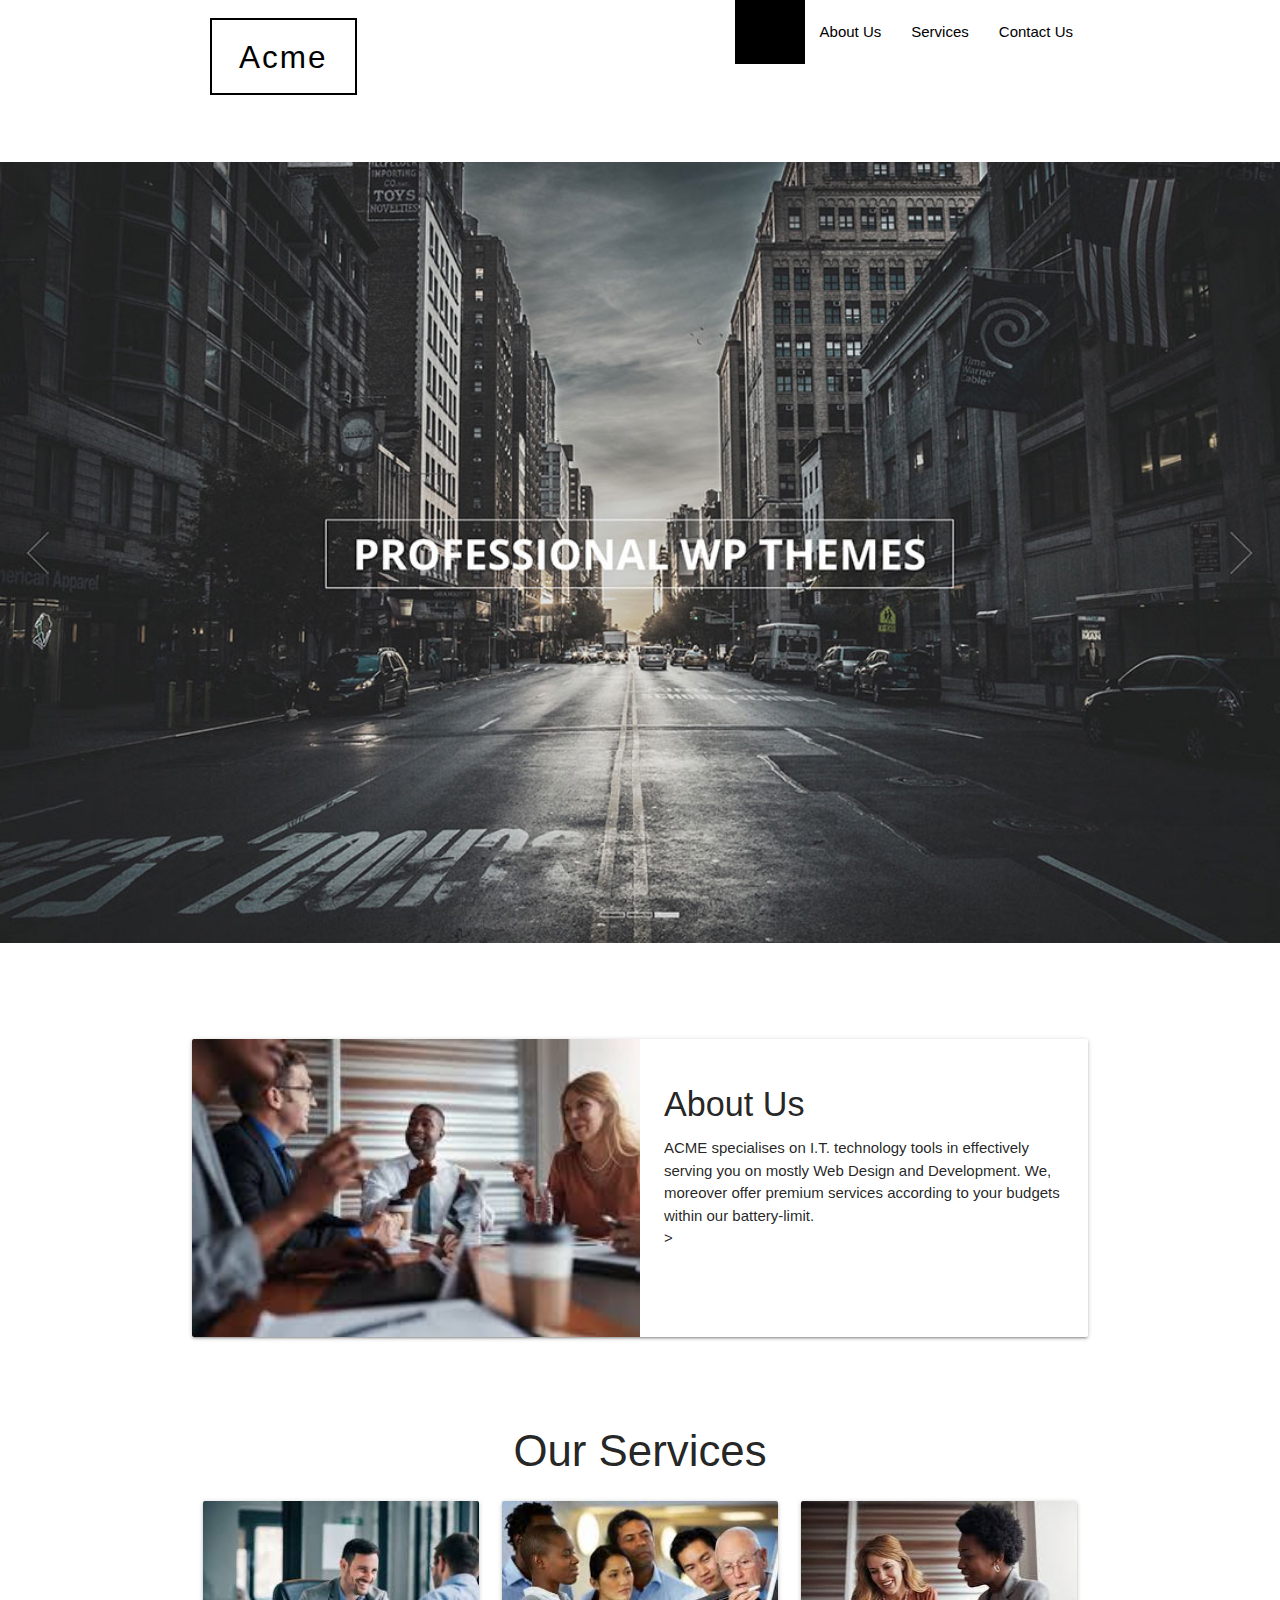
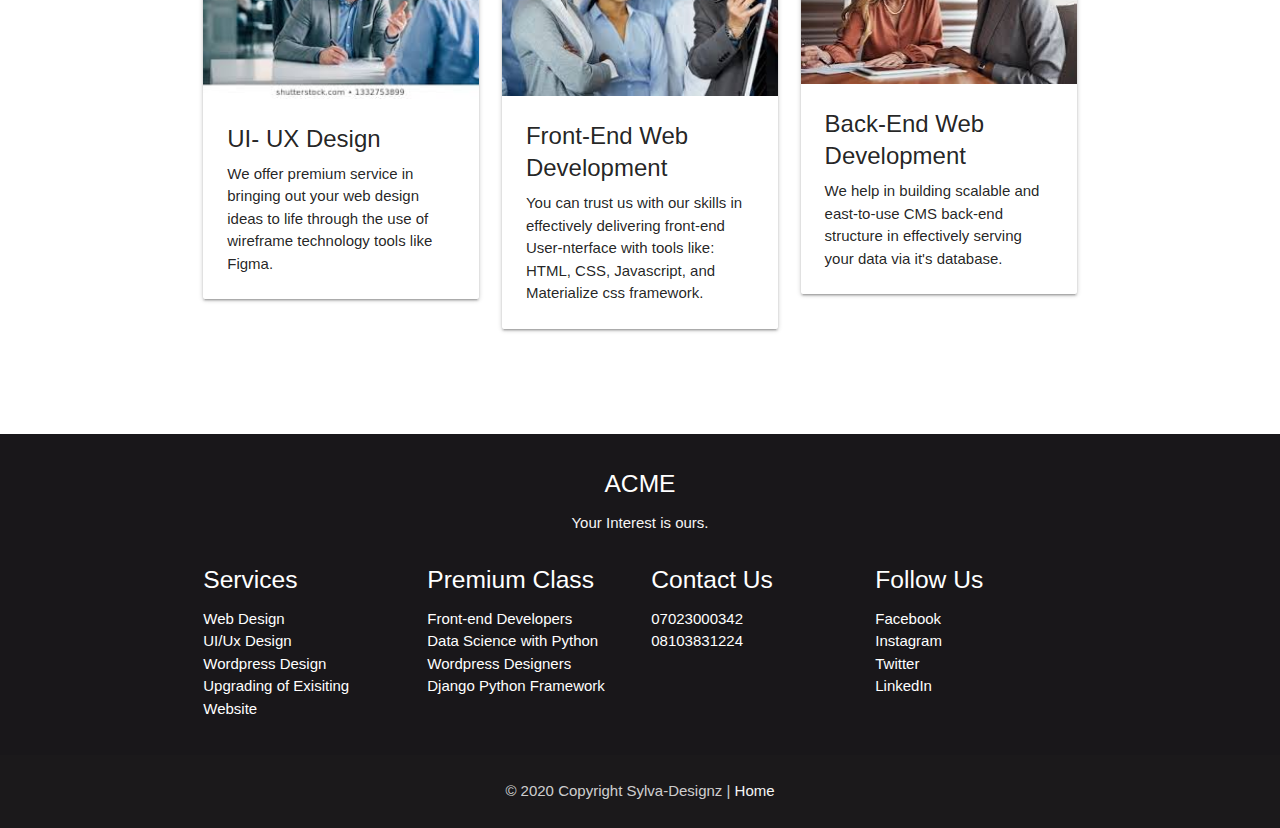
==== index.html @ 7bc6cb58 "first commit" ====
<!DOCTYPE html>
<html lang="en">
<head>
  <meta http-equiv="Content-Type" content="text/html; charset=UTF-8"/>
  <meta name="viewport" content="width=device-width, initial-scale=1, maximum-scale=1.0"/>
  <title>Home</title>

  <!-- CSS  -->
  <link href="https://fonts.googleapis.com/icon?family=Material+Icons" rel="stylesheet">
  <link href="css/materialize.css" type="text/css" rel="stylesheet" media="screen,projection"/>
  <link href="css/style.css" type="text/css" rel="stylesheet" media="screen,projection"/>
</head>
<body>
  <nav class="nav-color" role="navigation">
    <div class="nav-wrapper container"><a id="logo-container" href="#" class="brand-logo">Acme</a>
      <ul class="right hide-on-med-and-down">
        <li><a class="active linkz" href="index.html">Home</a></li>
        <li><a class="linkz" href="about.html">About Us</a></li>
        <li><a class="linkz" href="services.html">Services</a></li>
        <li><a class="linkz" href="contact.html">Contact Us</a></li>
      </ul>

      <ul id="nav-mobile" class="sidenav">
        <li><a class="linkz" href="index.html">Home</a></li>
        <li><a class="linkz" href="about.html">About Us</a></li>
        <li><a class="linkz" href="services.html">Services</a></li>
        <li><a class="linkz" href="contact.html">Contact Us</a></li>
      </ul>
      <a href="#" data-target="nav-mobile" class="sidenav-trigger"><i class="material-icons">menu</i></a>
    </div>
  </nav>


  <div class="col s12">
      <img src="img/img.jpg" alt=""  class="img-bg">
  </div>

  <!--About us-->
  <div class="container block2">
    <div class="col s12 m6">
      <div class="card horizontal horizon">
        <div class="card-image">
          <img src="img/img1.jpg" style="width:100%;">
        </div>
        <div class="card-stacked packed">
          <div class="card-content">
            <h4 >About Us</h4>
            <p>ACME specialises on I.T. technology tools in effectively serving you on mostly Web Design and Development. We, moreover offer premium services according to your budgets within our battery-limit.</p>>
          </div>
        </div>
      </div>
    </div>
              
  
  </div>

  <div class="container block1">
    <h3 style="text-align: center;">Our Services</h3>
    <div class="row">
        <div class="col s12 m4">
          <div class="card">
            <div class="card-image">
              <img src="img/img4.jpg">
            </div>
            <div class="card-content">
              <span class="card-title">UI- UX Design</span>
              <p>We offer premium service in bringing out your web design ideas to life through the use of wireframe technology tools like Figma.</p>
            </div>
          </div>
      </div>
                
    
      <div class="col s12 m4">
        <div class="card">
          <div class="card-image">
            <img src="img/img3.jpg">
          </div>
          <div class="card-content">
            <span class="card-title">Front-End Web Development</span>
            <p>You can trust us with our skills in effectively delivering front-end User-nterface with tools like: HTML, CSS, Javascript, and Materialize css framework.
          </div>
        </div>
      </div>

      <div class="col s12 m4">
        <div class="card">
          <div class="card-image">
            <img src="img/img2.jpg">
          </div>
          <div class="card-content">
            <span class="card-title">Back-End Web Development</span>
            <p>We help in building scalable and east-to-use CMS back-end structure in effectively serving your data via it's database.</p>
          </div>
        </div>
      </div>

    </div>
  </div>

  <footer class="page-footer footer">
    <div class="col l6 s12 center">
      <h5 class="white-text ">ACME</h5>
      <p class="grey-text text-lighten-4">Your Interest is ours.</p>
    </div>
    <div class="container">
      <div class="row">
        <div class="col s12 m3">
          <h5>Services</h5>
          <ul>
            <li>Web Design</li>
            <li>UI/Ux Design</li>
            <li>Wordpress Design</li>
            <li>Upgrading of Exisiting Website</li>
          </ul>
        </div>

        <div class="col s12 m3">
          <h5>Premium Class</h5>
          <ul>
            <li>Front-end Developers</li>
            <li>Data Science with Python</li>
            <li>Wordpress Designers</li>
            <li>Django Python Framework</li>
          </ul>
        </div>

        <div class="col s12 m3">
          <h5>Contact Us</h5>
          <ul>
            <li>07023000342</li>
            <li>08103831224</li>
          </ul>
        </div>

        <div class="col s12 m3">
          <h5>Follow Us</h5>
          <ul>
            <li>Facebook</li>
            <li>Instagram</li>
            <li>Twitter</li>
            <li>LinkedIn</li>
          </ul>
        </div>

      </div>
    </div>
    <div class="footer-copyright foot">
      <div class="container center">
      <p>© 2020 Copyright Sylva-Designz | <a class="grey-text text-lighten-4 center" href="index.html">Home</a></p>
      </div>
    </div>
  </footer>

  <!--  Scripts-->
  <script src="https://code.jquery.com/jquery-2.1.1.min.js"></script>
  <script src="js/materialize.js"></script>
  <script src="js/init.js"></script>
  </body>
</html>
---- css/style.css ----
/* Custom Stylesheet */
/**
 * Use this file to override Materialize files so you can update
 * the core Materialize files in the future
 *
 * Made By MaterializeCSS.com
 */

.icon-block {
  padding: 0 15px;
}
.icon-block .material-icons {
	font-size: inherit;
}
.brand-logo{
  border: 2px solid black;
  margin: 2vmin;
  padding: 2vmin 6vmin;
}

.brand-logo:link, :visited{
  color: black;
  font: bold;
  font-family: Impact, Haettenschweiler, 'Arial Narrow Bold', sans-serif;
  letter-spacing: 2px;
}
.linkz:link{
  color: black;
}
.active{
  color: whitesmoke;
  background: black;
}
#logo-container{
  color: black;
  padding: 0.5vmin 3vmin;
}
.nav-color{
  background: white;
  height: 18vmin;
}
.img-bg{
  width: 100%;
}

.img-block{
  margin-top: 5vmin;
}

.top{
  text-align: center;
}
.block1, .block2{
  margin-top: 10vmin;
  margin-bottom: 10vmin;
}

.packed{
  text-align: left;
}

.card-image{
  width: 100%;
}
.footer{
  background:#19171a;
}
.foot{
  background: black;
}

/* contact form */
.button{
  background-color: maroon;
  border-radius: 1vmin;
  color: white;
  padding: 2vmin 3vmin;
  margin-top: 4vmin;
  margin-bottom: 4vmin;
}

form{
  color: maroon;
}
form>p{
  margin-top: 1vmin;
}
input{
  border: maroon;
}
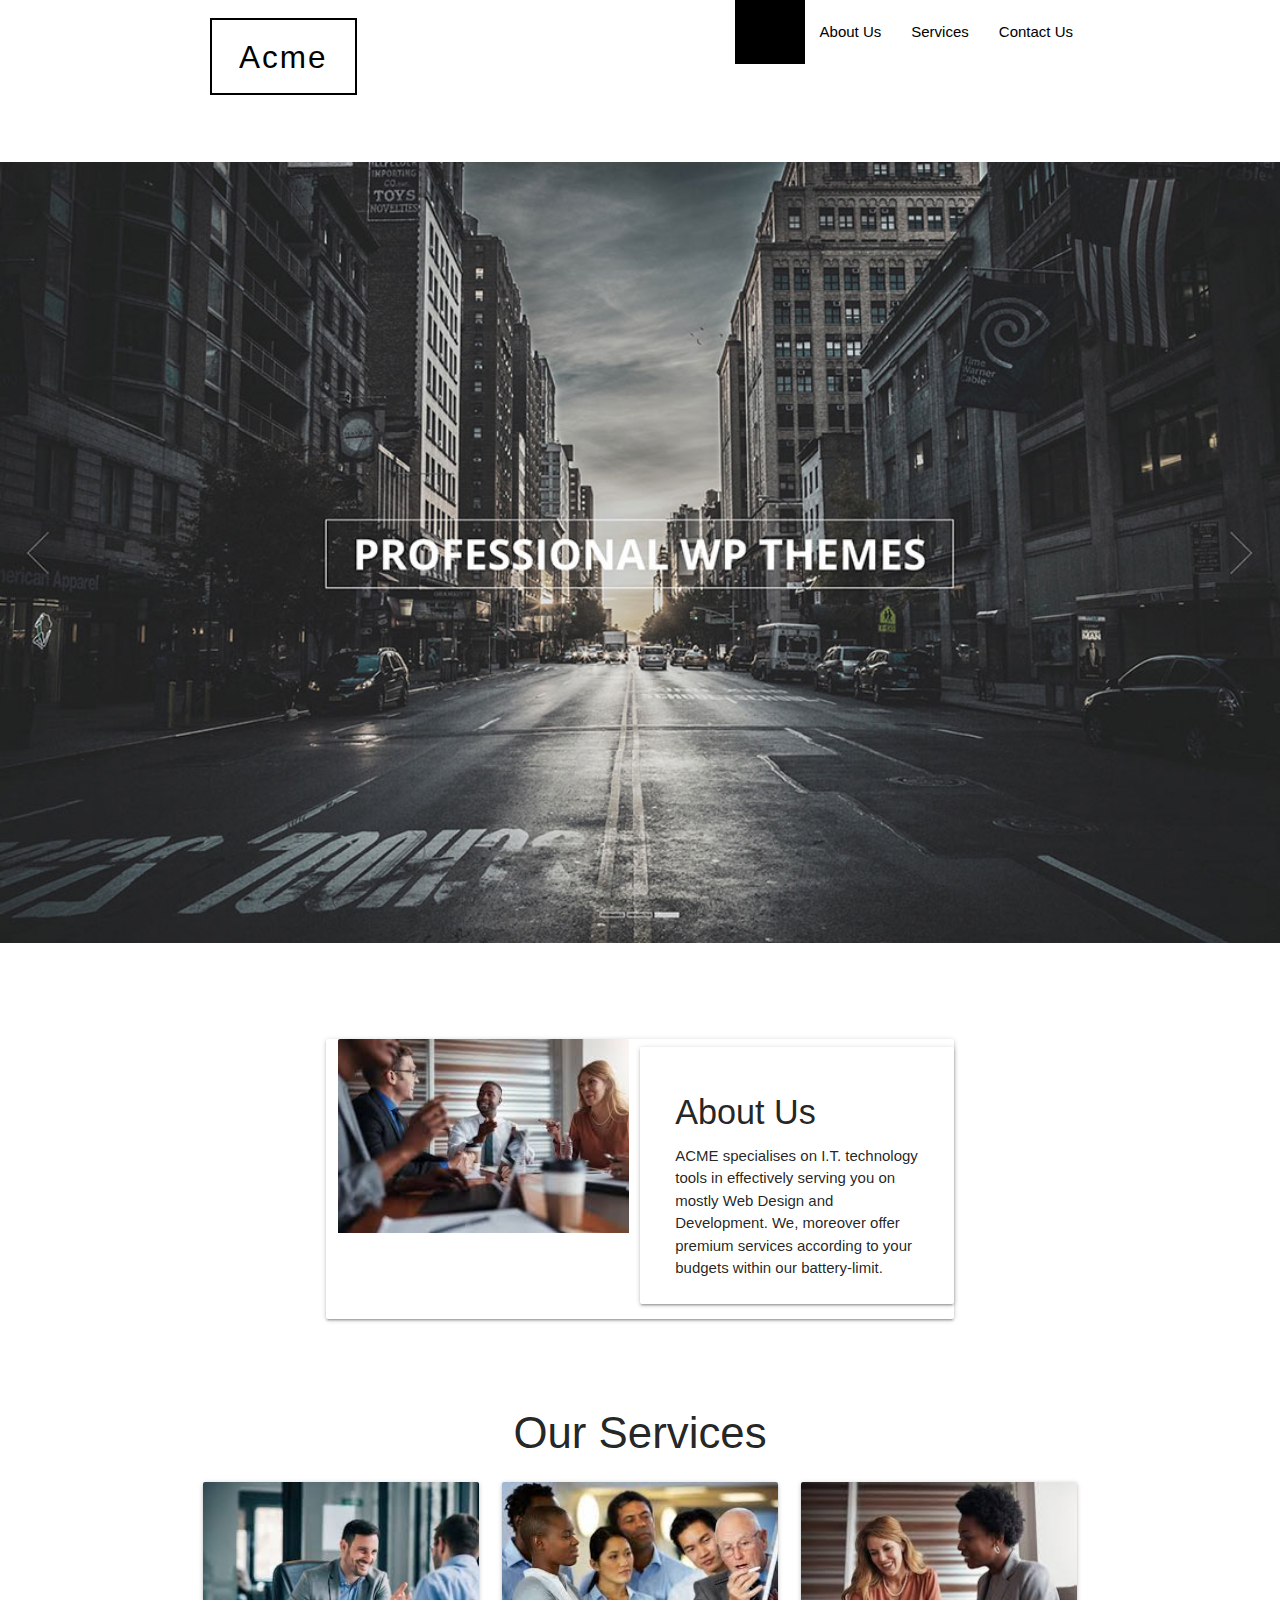
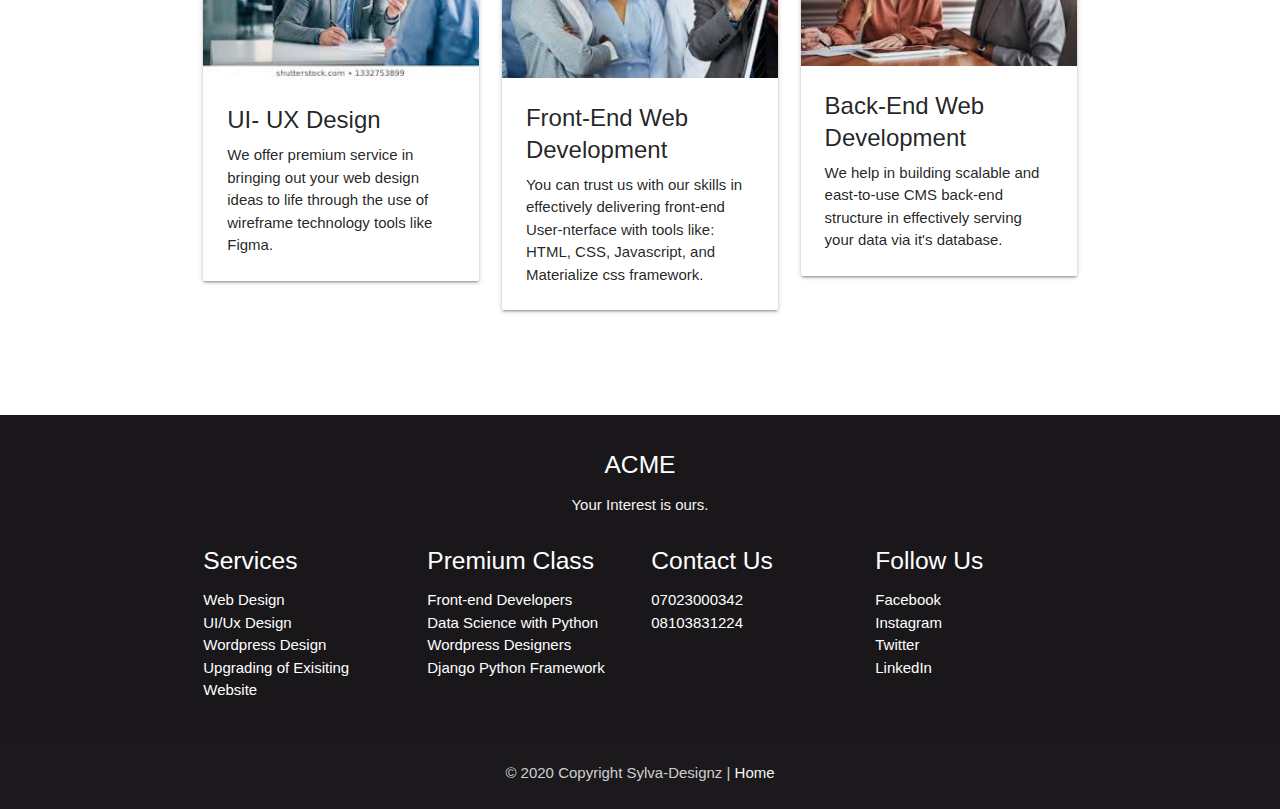
==== commit 6c2253e0: "Update index.html" ====
--- a/index.html
+++ b/index.html
@@ -37,21 +37,19 @@
 
   <!--About us-->
   <div class="container block2">
-    <div class="col s12 m6">
-      <div class="card horizontal horizon">
-        <div class="card-image">
-          <img src="img/img1.jpg" style="width:100%;">
+    <div class="container">
+      <div class="card horizon row">
+        <div class="card-image col s12 m6">
+          <img src="img/img1.jpg" style="width:100%; height:100%;">
         </div>
-        <div class="card-stacked packed">
+        <div class="card col s12 m6">
           <div class="card-content">
             <h4 >About Us</h4>
-            <p>ACME specialises on I.T. technology tools in effectively serving you on mostly Web Design and Development. We, moreover offer premium services according to your budgets within our battery-limit.</p>>
+            <p>ACME specialises on I.T. technology tools in effectively serving you on mostly Web Design and Development. We, moreover offer premium services according to your budgets within our battery-limit.</p>
           </div>
         </div>
       </div>
     </div>
-              
-  
   </div>
 
   <div class="container block1">
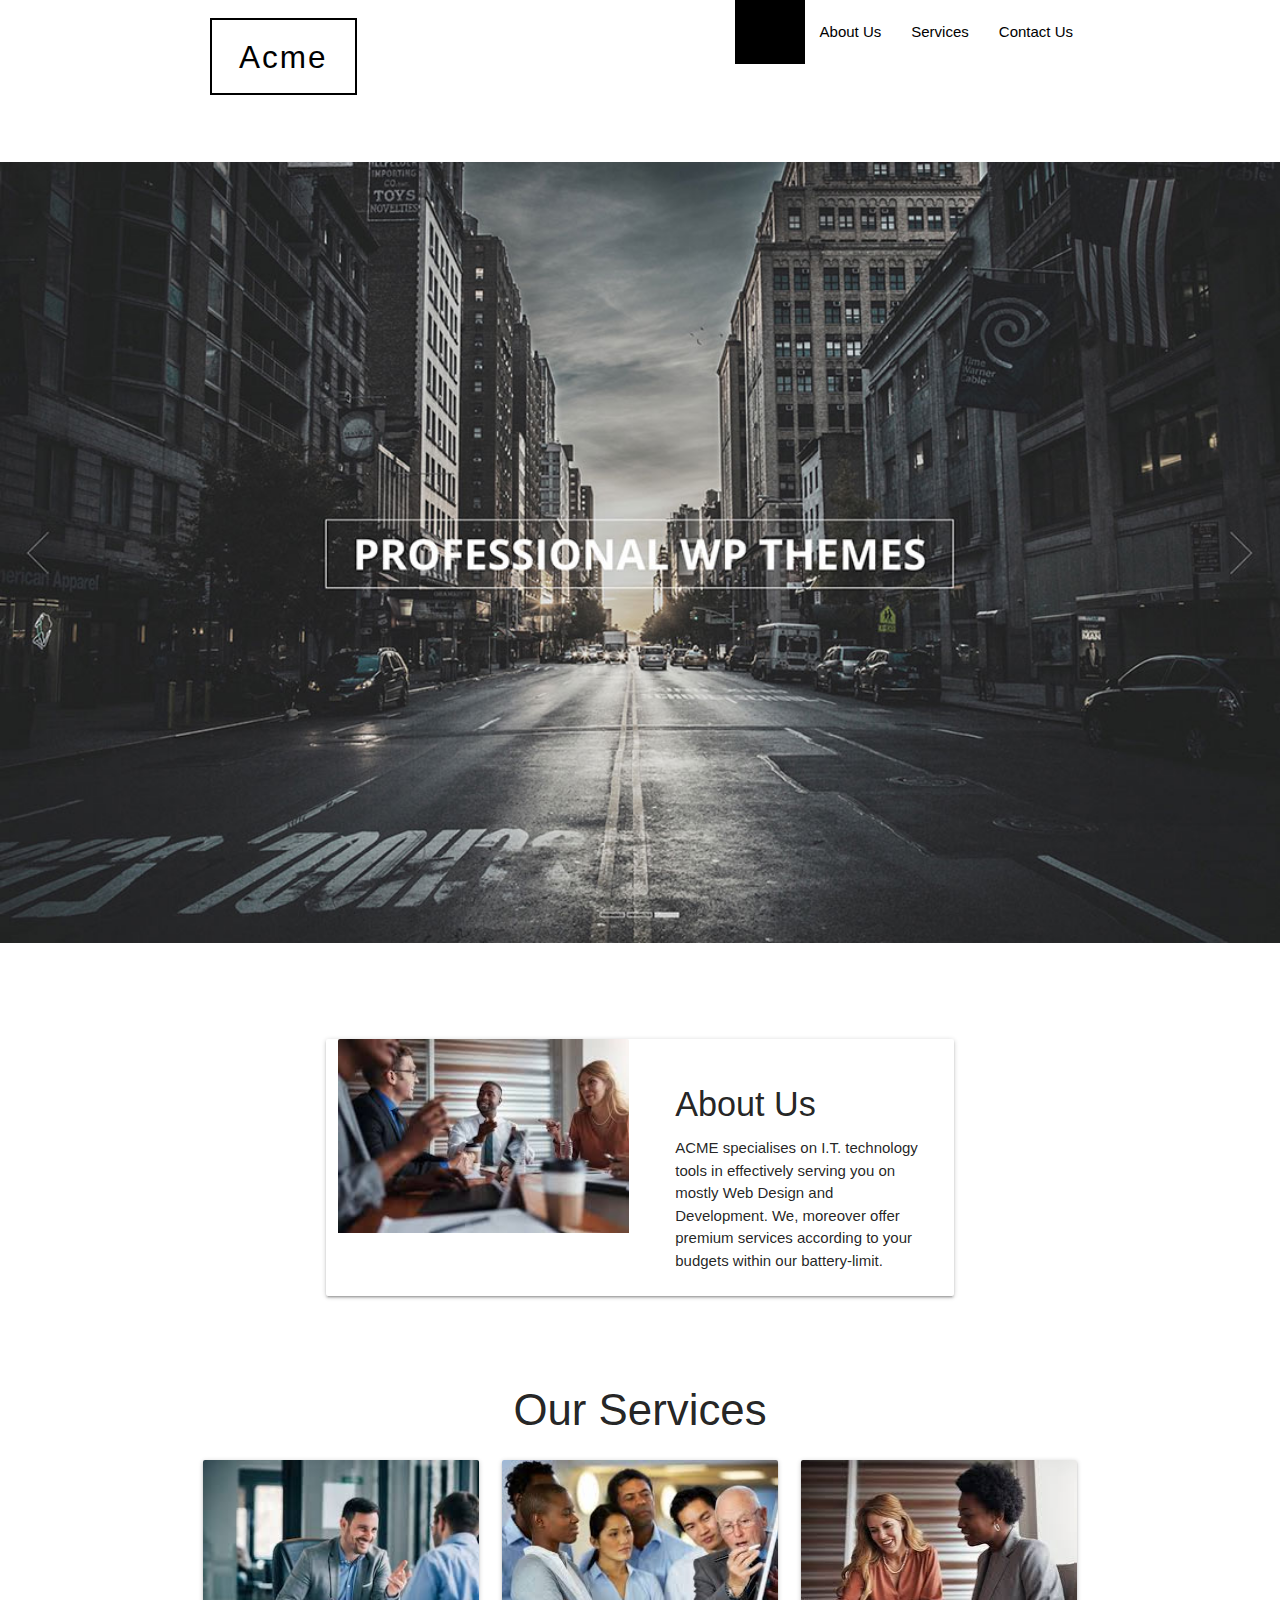
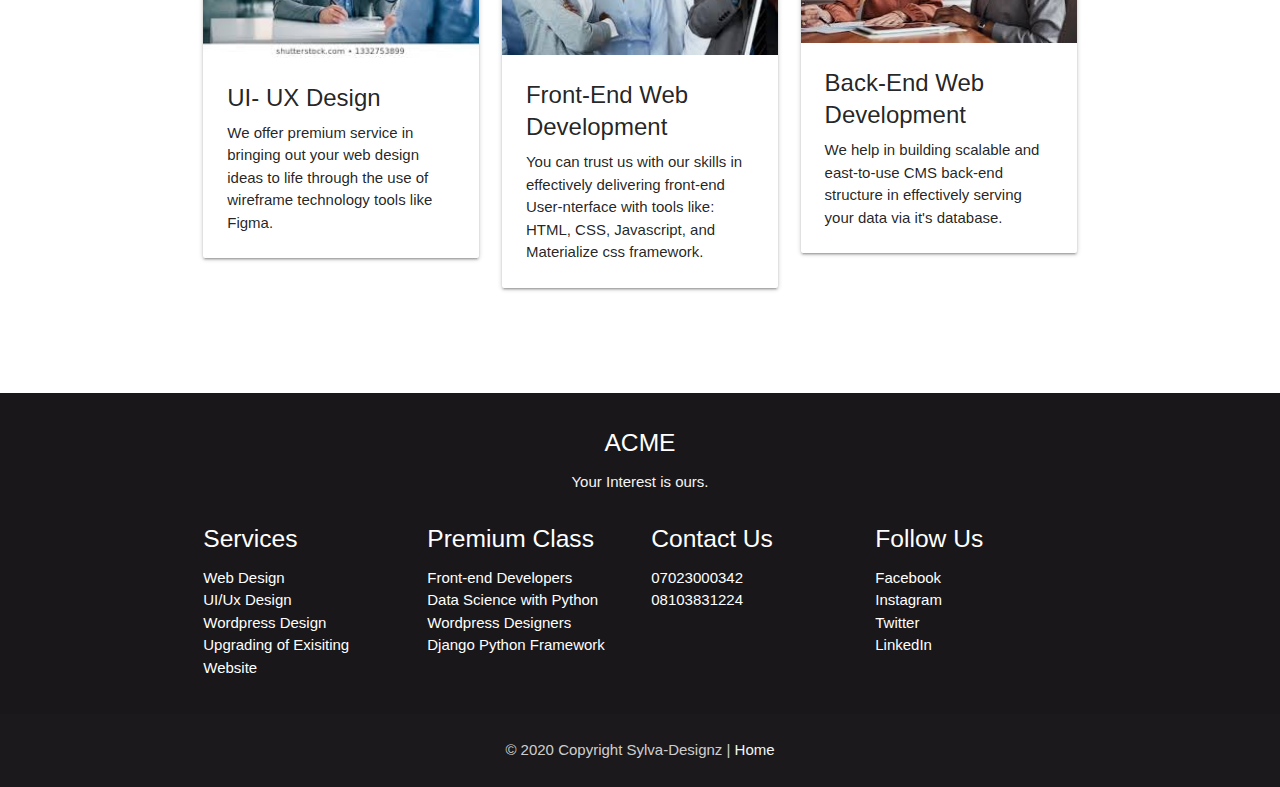
==== commit b6778de8: "Update index.html" ====
--- a/index.html
+++ b/index.html
@@ -42,7 +42,7 @@
         <div class="card-image col s12 m6">
           <img src="img/img1.jpg" style="width:100%; height:100%;">
         </div>
-        <div class="card col s12 m6">
+        <div class=" col s12 m6">
           <div class="card-content">
             <h4 >About Us</h4>
             <p>ACME specialises on I.T. technology tools in effectively serving you on mostly Web Design and Development. We, moreover offer premium services according to your budgets within our battery-limit.</p>
